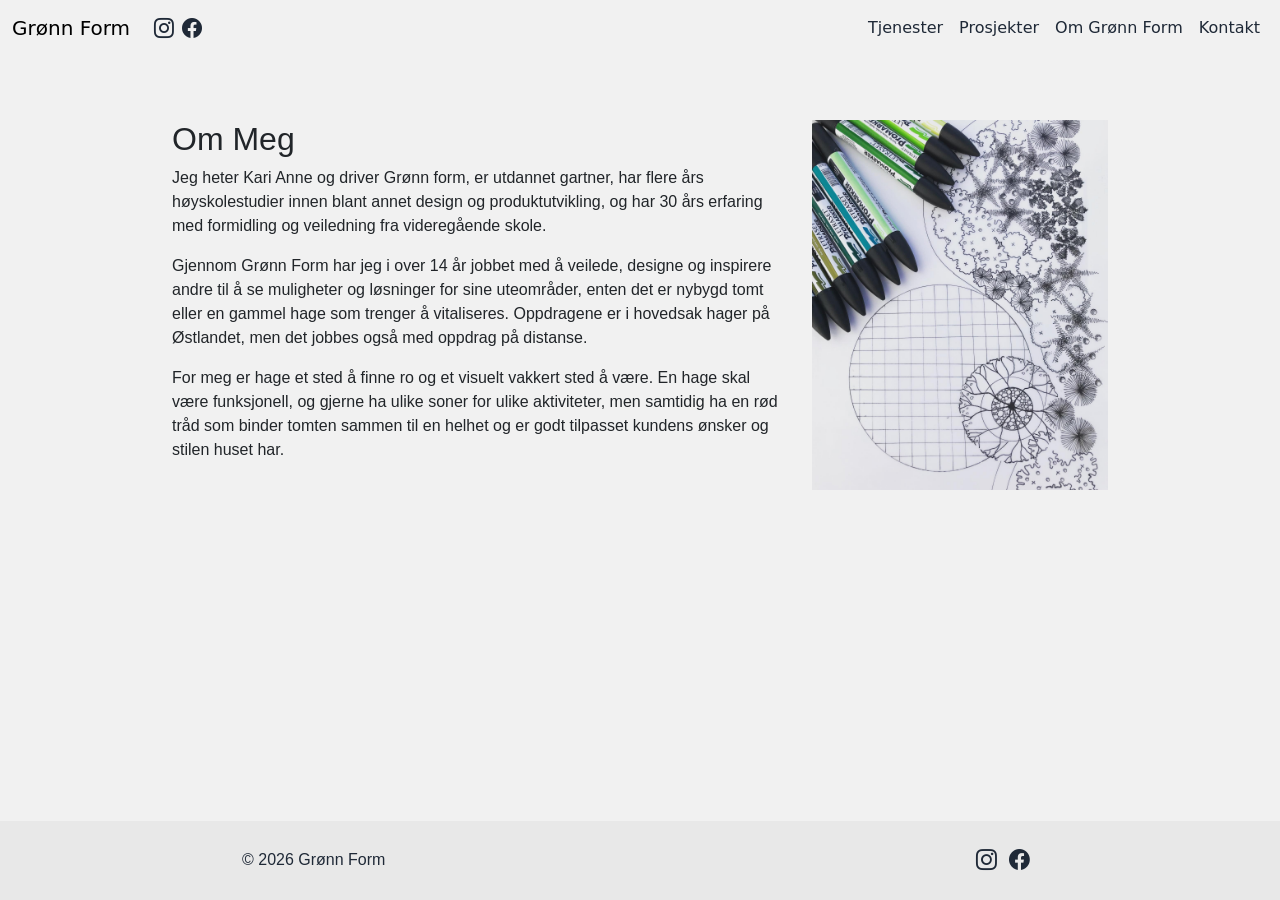
==== about.html @ d16ca8e8 "changes" ====
<!DOCTYPE html>
<html lang="en">
<head>
  <meta charset="UTF-8">
  <meta name="viewport" content="width=device-width, initial-scale=1">
  <title>Grønn Form</title>
  <!-- Bootstrap CSS -->
  <link 
    href="https://cdn.jsdelivr.net/npm/bootstrap@5.3.3/dist/css/bootstrap.min.css" 
    rel="stylesheet">
  <link rel="stylesheet" href="css/style.css">
  <link href="https://cdn.jsdelivr.net/npm/bootstrap-icons/font/bootstrap-icons.css" rel="stylesheet">

</head>
<body class="d-flex flex-column min-vh-100">
    <div id="navbar-container"></div>
    <main class="flex-grow-1 mt-5 pt-4">
        <div class="container-fluid">
            <div class="row">
                <article class="col-md-8">
                  <h2>Om Meg</h2>
                    <p>Jeg heter Kari Anne og driver Grønn form, er utdannet gartner, har flere års høyskolestudier innen blant annet design og produktutvikling, og har 30 års erfaring med formidling og veiledning fra videregående skole.</p>
                    <p>Gjennom Grønn Form har jeg i over 14 år jobbet med å veilede, designe og inspirere andre til å se muligheter og løsninger for sine uteområder, enten det er nybygd tomt eller en gammel hage som trenger å vitaliseres. Oppdragene er i hovedsak hager på Østlandet, men det jobbes også med oppdrag på distanse.</p>
                    <p>For meg er hage et sted å finne ro og et visuelt vakkert sted å være. En hage skal være funksjonell, og gjerne ha ulike soner for ulike aktiviteter, men samtidig ha en rød tråd som binder tomten sammen til en helhet og er godt tilpasset kundens ønsker og stilen huset har.</p>
                </article>
            
                <aside class="col-md-4 ">
                  <img src="../images/concept-1.jpg" alt="" class="img-fluid">
                  </aside>

            </div>
        </div>
    </main>
  <script src="js/footer.js"></script>
  <script src="js/navbar.js"></script>
  <script src="https://cdn.jsdelivr.net/npm/bootstrap@5.3.3/dist/js/bootstrap.bundle.min.js"></script>
</body>
</html>
---- css/style.css ----
body{
  background-color: #f1f1f1;
}
#navbar-container{
  height: 3rem;
}
/* Navbar  */
.custom-navbar {
  background-color: #f1f1f1;
}

.custom-navbar .nav-link {
  color: #1f2937;
  font-size: 1rem;
}

.custom-navbar .nav-link:hover {
  color: #576d89;
  transition: color 0.25s ease;
}

/* Hero section */
.hero-section {
  background-image: url('../images/background.jpg');
  background-size: cover;
  background-position: center;
  min-height: 100vh; 
  color: white;
}

/* Hero text */
.hero-section h1 {
  font-size: 3.5rem;
  font-family: "Century Gothic", CenturyGothic, AppleGothic, sans-serif;
  padding-left: 2.5rem;
}

.row{
  font-family: "Century Gothic", CenturyGothic, AppleGothic, sans-serif;
  padding-left: 3rem;
  padding-right: 3rem;
}

@media (min-width: 768px) {
  .hero-section h1 {
    font-size: 4rem;
  }

  .nav-link:hover {
    color: #576d89;
    transition: color 0.25s ease;
    transform: scale(1.10);
  }
  .row{
  padding-left: 6rem;
  padding-right: 6rem;
  }
}

@media (min-width: 1200px) {
  .hero-section h1 {
    font-size: 4rem;
  }
    .custom-navbar .nav-link:hover {
    color: #576d89;
    transition: color 0.25s ease;
    transform: scale(1.10);
  }
  .row{
  padding-left: 10rem;
  padding-right: 10rem;
}
}

/* navbar logo */ 
.brand-logo {
  width: 40px;
  height: 40px;
  object-fit: cover;
  border-radius: 50%;
}

/* footer */
.site-footer {
  background-color: #e8e8e8;
  color: #1f2937;
}
.site-footer a {
  display: inline-flex;
  list-style: none;
  text-decoration: none;
  margin-right: 0.5rem;
}


.site-footer .footer-link {
  color: #1f2937;
  font-size: 1.3rem;
  transition: color 0.2s ease, transform 0.2s ease;
}

.site-footer .footer-link:hover {
  color: #576d89;
  transform: scale(1.15);
}
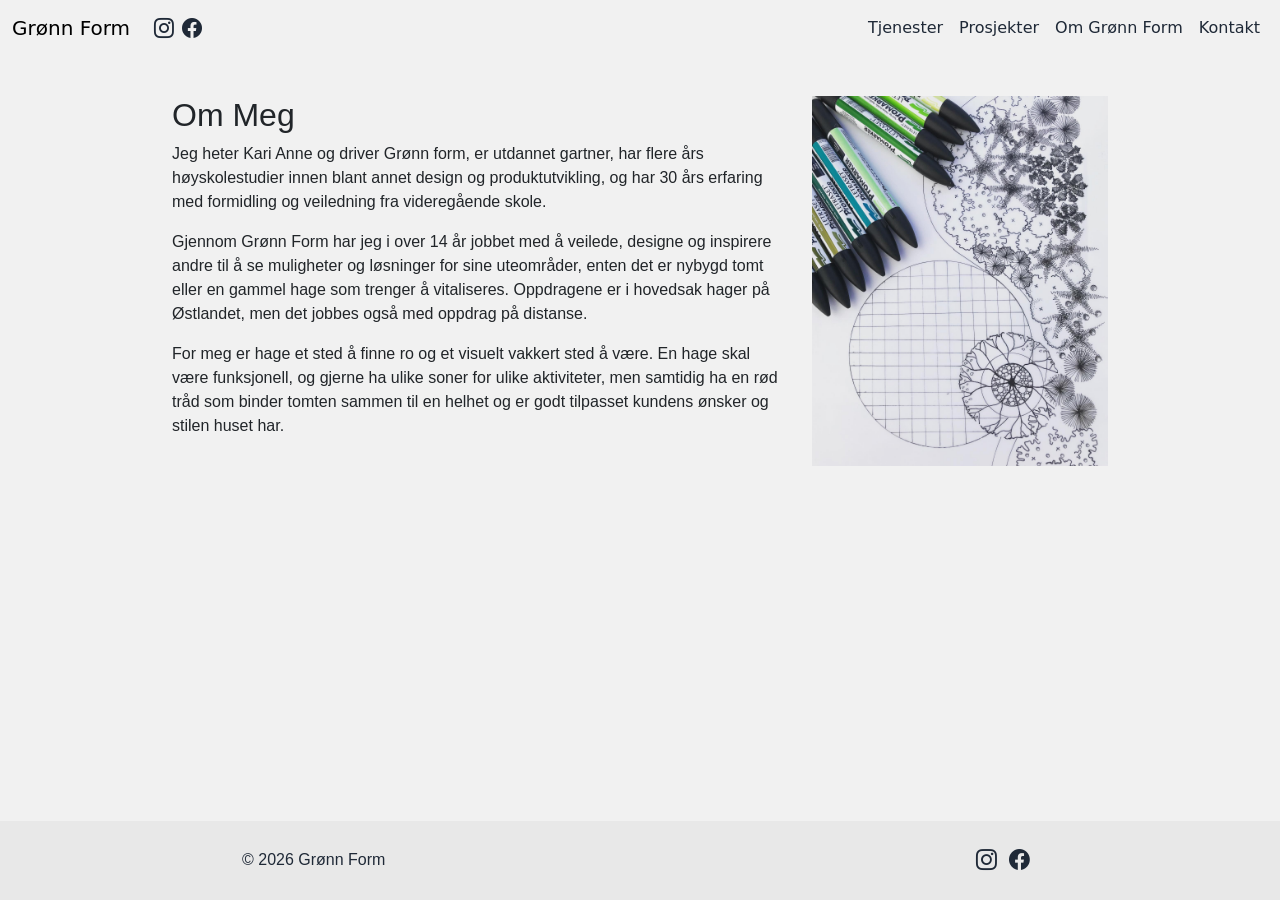
==== commit ee4d3e8a: "dododo" ====
--- a/about.html
+++ b/about.html
@@ -14,9 +14,9 @@
 </head>
 <body class="d-flex flex-column min-vh-100">
     <div id="navbar-container"></div>
-    <main class="flex-grow-1 mt-5 pt-4">
+    <main class="flex-grow-1">
         <div class="container-fluid">
-            <div class="row">
+            <div class="row min-vh-80 py-5">
                 <article class="col-md-8">
                   <h2>Om Meg</h2>
                     <p>Jeg heter Kari Anne og driver Grønn form, er utdannet gartner, har flere års høyskolestudier innen blant annet design og produktutvikling, og har 30 års erfaring med formidling og veiledning fra videregående skole.</p>
@@ -25,7 +25,7 @@
                 </article>
             
                 <aside class="col-md-4 ">
-                  <img src="../images/concept-1.jpg" alt="" class="img-fluid">
+                  <img src="images/concept-1.jpg" alt="" class="img-fluid">
                   </aside>
 
             </div>
--- a/css/style.css
+++ b/css/style.css
@@ -31,9 +31,14 @@
 /* Hero text */
 .hero-section h1 {
   font-size: 3.5rem;
-  font-family: "Century Gothic", CenturyGothic, AppleGothic, sans-serif;
-  padding-left: 2.5rem;
+  margin-bottom: 0rem;
+  text-shadow: 3px 3px 6px rgba(0, 0, 0, 0.8);
 }
+.hero-section p{
+   text-shadow: 3px 3px 6px rgba(0, 0, 0, 0.8);
+}
+
+
 
 .row{
   font-family: "Century Gothic", CenturyGothic, AppleGothic, sans-serif;
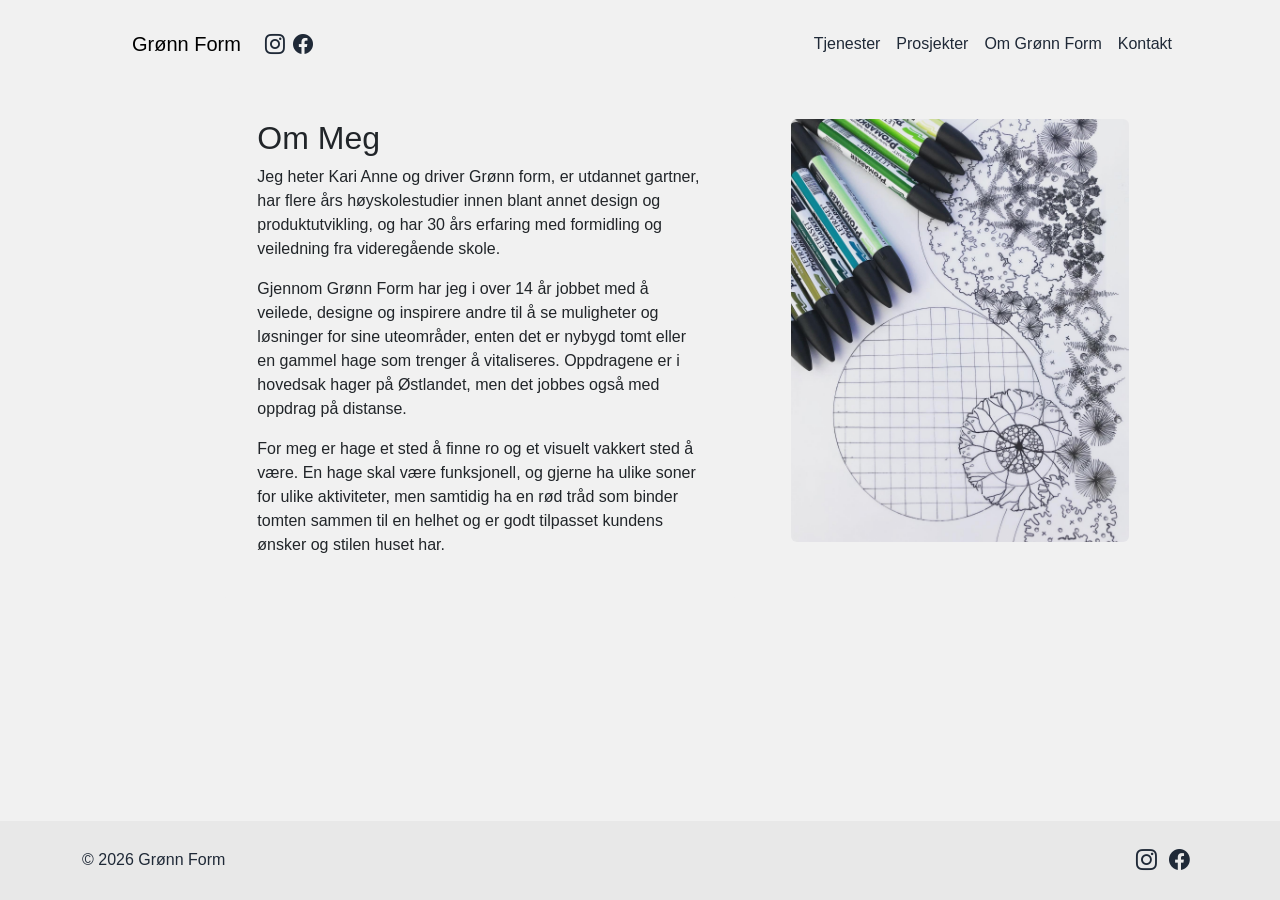
==== commit fc9b4c9a: "chang" ====
--- a/about.html
+++ b/about.html
@@ -10,29 +10,38 @@
     rel="stylesheet">
   <link rel="stylesheet" href="css/style.css">
   <link href="https://cdn.jsdelivr.net/npm/bootstrap-icons/font/bootstrap-icons.css" rel="stylesheet">
+  <link href="https://unpkg.com/aos@2.3.4/dist/aos.css" rel="stylesheet">
 
 </head>
 <body class="d-flex flex-column min-vh-100">
     <div id="navbar-container"></div>
     <main class="flex-grow-1">
         <div class="container-fluid">
-            <div class="row min-vh-80 py-5">
-                <article class="col-md-8">
+            <div class="row min-vh-80">
+              <div class="col-md-2"></div>
+              <div class="col-md-5" data-aos="fade-up">
+                <article>
                   <h2>Om Meg</h2>
                     <p>Jeg heter Kari Anne og driver Grønn form, er utdannet gartner, har flere års høyskolestudier innen blant annet design og produktutvikling, og har 30 års erfaring med formidling og veiledning fra videregående skole.</p>
                     <p>Gjennom Grønn Form har jeg i over 14 år jobbet med å veilede, designe og inspirere andre til å se muligheter og løsninger for sine uteområder, enten det er nybygd tomt eller en gammel hage som trenger å vitaliseres. Oppdragene er i hovedsak hager på Østlandet, men det jobbes også med oppdrag på distanse.</p>
                     <p>For meg er hage et sted å finne ro og et visuelt vakkert sted å være. En hage skal være funksjonell, og gjerne ha ulike soner for ulike aktiviteter, men samtidig ha en rød tråd som binder tomten sammen til en helhet og er godt tilpasset kundens ønsker og stilen huset har.</p>
                 </article>
-            
-                <aside class="col-md-4 ">
-                  <img src="images/concept-1.jpg" alt="" class="img-fluid">
-                  </aside>
-
+              </div>
+              <div class="col-md-4 " data-aos="fade-up" >
+                <div class="img-container-abt">
+                  <img src="images/concept-1.jpg" alt="" class="img-fluid rounded">
+                </div>
+              </div>
+              <div class="col-md-1"></div>
             </div>
         </div>
     </main>
   <script src="js/footer.js"></script>
   <script src="js/navbar.js"></script>
   <script src="https://cdn.jsdelivr.net/npm/bootstrap@5.3.3/dist/js/bootstrap.bundle.min.js"></script>
+  <script src="https://unpkg.com/aos@2.3.4/dist/aos.js"></script>
+  <script>
+    AOS.init();
+  </script>
 </body>
 </html>
--- a/css/style.css
+++ b/css/style.css
@@ -1,9 +1,9 @@
 body{
   background-color: #f1f1f1;
+  font-family: "Montserrat", sans-serif;
+  padding-top: 55px; /* match navbar height */
 }
-#navbar-container{
-  height: 3rem;
-}
+
 /* Navbar  */
 .custom-navbar {
   background-color: #f1f1f1;
@@ -30,25 +30,62 @@
 
 /* Hero text */
 .hero-section h1 {
-  font-size: 3.5rem;
+  font-size: 2.5rem;
   margin-bottom: 0rem;
   text-shadow: 3px 3px 6px rgba(0, 0, 0, 0.8);
+  padding-left: 1rem;
 }
 .hero-section p{
    text-shadow: 3px 3px 6px rgba(0, 0, 0, 0.8);
+   padding-left: 1rem;
 }
 
+#service{
+ background-color: #aac1b8;
+}
 
+article{
+  background-color: #f1f1f1;
+  border-radius: 10px;
+  padding: 2rem;
+}
 
-.row{
-  font-family: "Century Gothic", CenturyGothic, AppleGothic, sans-serif;
-  padding-left: 3rem;
-  padding-right: 3rem;
+#header {
+  text-align: center;
+  padding:2rem;
 }
+
+.img-container {
+  width: 100%;          
+  height: 370px;        
+  overflow: hidden;     
+}
+
+.img-container img {
+  width: 100%;          
+  height: 100%;         
+  object-fit: cover;    
+  object-position: center;
+  display: block;      
+}
+.img-container-abt{
+  width: 100%;          
+  height: 100%;        
+  overflow: hidden;
+  padding: 2rem; 
+}
+.img-container-srv img {
+  max-width: 50%;
+  height: auto;
+  display: block;
+  margin: 0 auto;  /* centers horizontally */
+}
+
 
 @media (min-width: 768px) {
   .hero-section h1 {
     font-size: 4rem;
+    
   }
 
   .nav-link:hover {
@@ -56,34 +93,67 @@
     transition: color 0.25s ease;
     transform: scale(1.10);
   }
-  .row{
-  padding-left: 6rem;
-  padding-right: 6rem;
+  .navbar-brand{
+  padding-left: 3rem;
+}
+.navbar-collapse{
+    padding-right: 3rem;
   }
+
+  #contact{
+  padding-top: 6rem;
+}
+.navbar{
+  padding: 1rem;
+}
+.flex-grow-1{
+margin-top: 1rem;
+}
+
+
 }
 
 @media (min-width: 1200px) {
   .hero-section h1 {
-    font-size: 4rem;
+    font-size: 6rem;
+    
   }
-    .custom-navbar .nav-link:hover {
+  .hero-section p{
+    font-size: 2rem;
+ 
+  }
+  .custom-navbar .nav-link:hover {
     color: #576d89;
     transition: color 0.25s ease;
     transform: scale(1.10);
   }
-  .row{
-  padding-left: 10rem;
-  padding-right: 10rem;
+  
+  .navbar-brand{
+  padding-left: 6rem;
+  }
+  .navbar-collapse{
+    padding-right: 4rem;
+  }
+  #contact{
+  padding-top: 8rem;
 }
+.navbar{
+  padding: 1.5rem;
+}
+.flex-grow-1{
+margin-top: 2rem;
 }
 
-/* navbar logo */ 
+}
+
+/* navbar logo
 .brand-logo {
   width: 40px;
   height: 40px;
   object-fit: cover;
   border-radius: 50%;
 }
+*/
 
 /* footer */
 .site-footer {
@@ -109,5 +179,6 @@
   transform: scale(1.15);
 }
 
-
-
+#footer-row{
+  padding: 0rem;
+}
